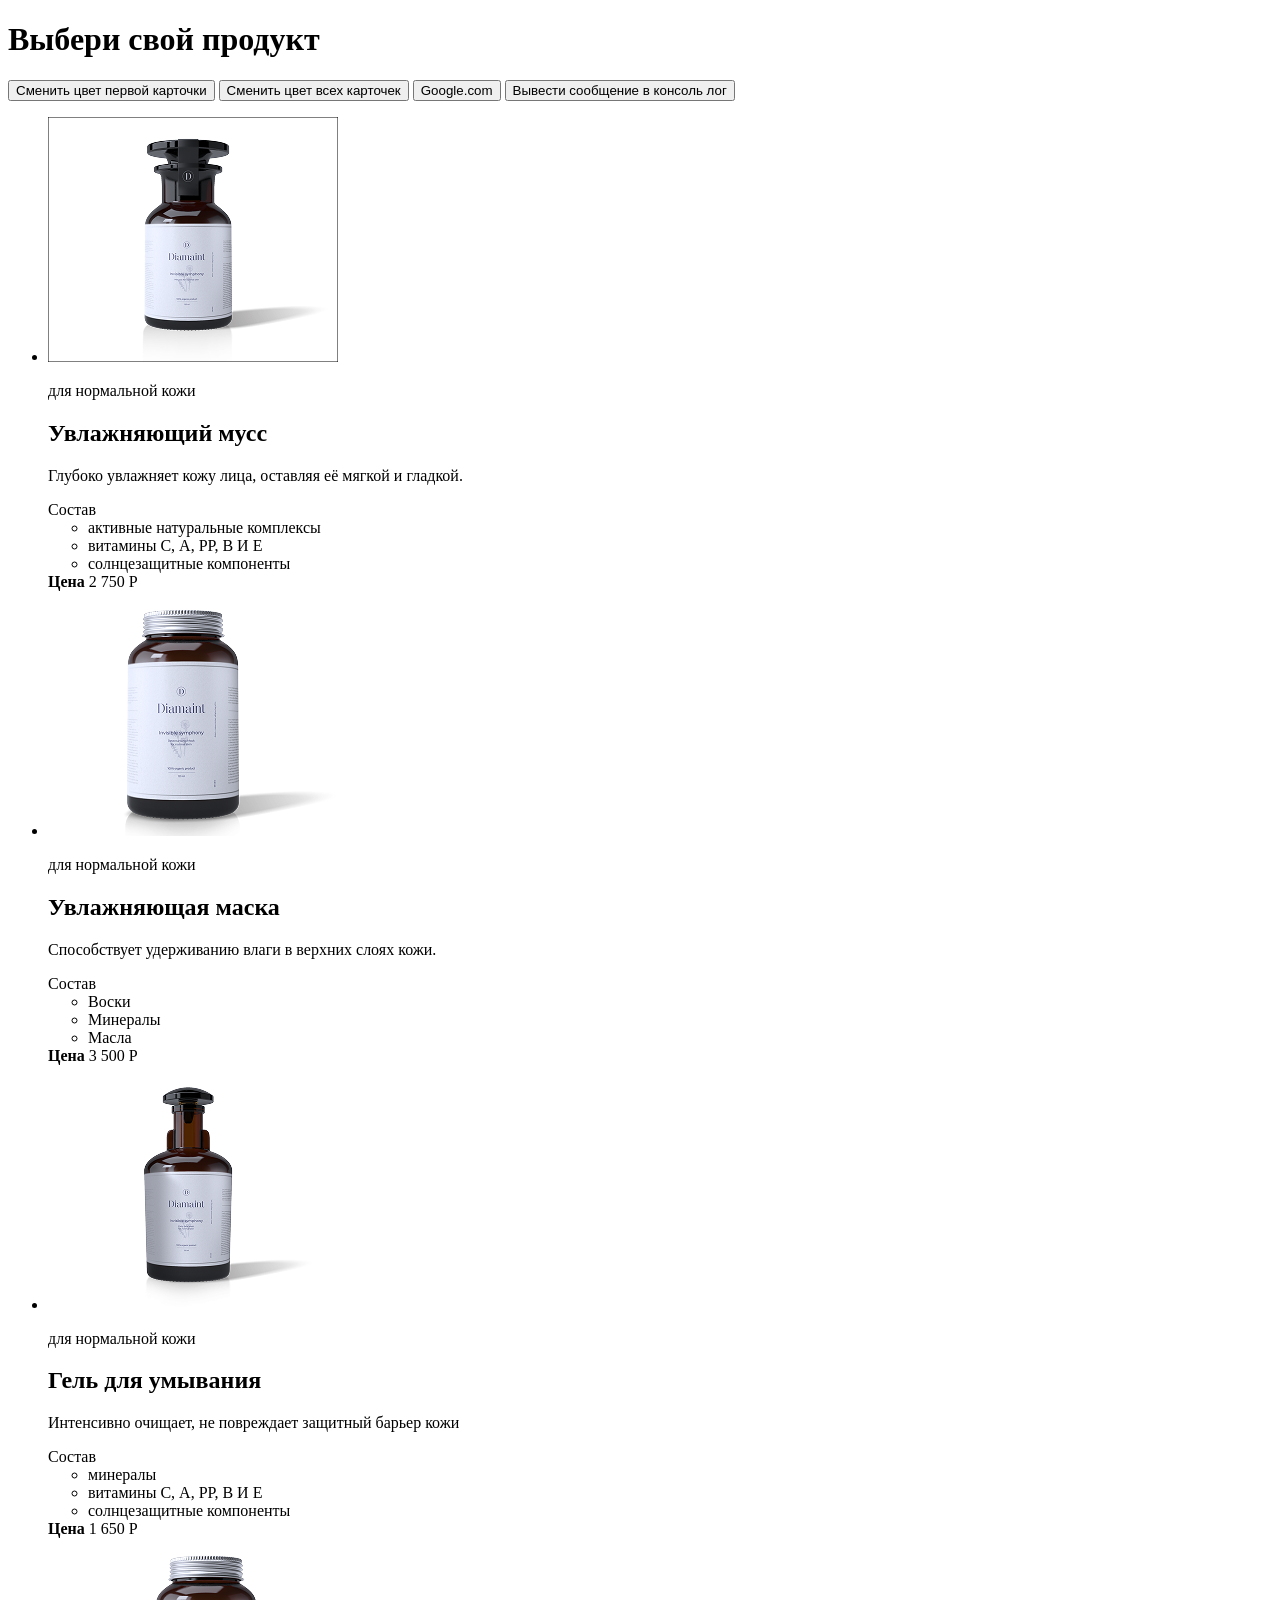
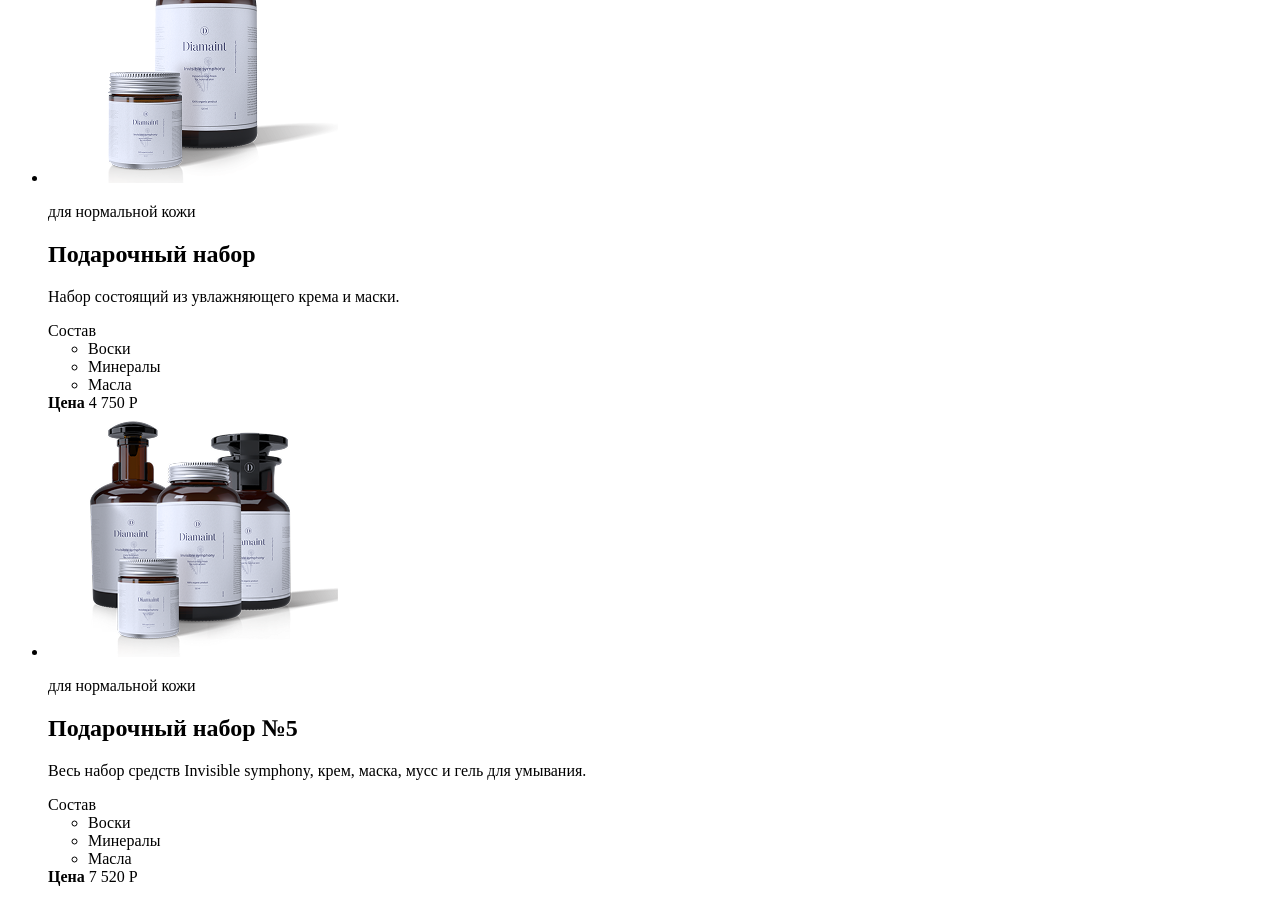
==== index.html @ cb5a1b40 "Merge pull request #9 from ilnurZ1/homework-5-BM-Yandex (Homework-№5): indentations and BEM" ====
<!DOCTYPE html>
<html lang="en">
<head>
  <meta charset="UTF-8">
  <meta name="viewport" content="width=device-width, initial-scale=1.0">
  <title>Document</title>
  <link rel="stylesheet" href="stylebm.css" />
</head>
<body>
  <main class="main">
    <div class="container">
      <h1 class="title">Выбери свой продукт</h1>

          <button id="change-color">Сменить цвет первой карточки</button>
          <button id="change-color-all">Сменить цвет всех карточек</button>
          <button id="open-google">Google.com</button>
          <button id="message-consoleLog">Вывести сообщение в консоль лог</button>
        <ul class="products clear-list">
          <li class="products__item card">
            <img src="assets/moisturizing-mousse.png" alt="Увлажняющий мусс" class="card__image">
            <p class="card__category">для нормальной кожи</p>
            <h2 class="card__name">Увлажняющий мусс</h2>
            <p class="card__description">Глубоко увлажняет кожу лица, оставляя её мягкой и гладкой.</p>
            <div class="card__compound compound">
              <span class="compound__name">Состав</span>
              <ul class="compound__list">
                <li>активные натуральные комплексы</li>
                <li>витамины С, А, РР, В И Е</li>
                <li>солнцезащитные компоненты</li>
              </ul>
            </div>
            <div class="card__price">
              <b>Цена</b>
              <span>2 750 Р</span>
            </div>
          </li>



          <li class="products__item card">
            <img src="assets/moisturizing-mask.png" alt="Увлажняющая маска" class="card__image">
            <p class="card__category">для нормальной кожи</p>
            <h2 class="card__name">Увлажняющая маска</h2>
            <p class="card__description">Способствует удерживанию влаги в верхних слоях кожи.</p>
            <div class="card__compound compound">
              <span class="compound__name">Состав</span>
              <ul class="compound__list">
                <li>Воски</li>
                <li>Минералы</li>
                <li>Масла</li>
              </ul>
            </div>
            <div class="card__price">
              <b>Цена</b>
              <span>3 500 Р</span>
            </div>
          </li>




          <li class="products__item card">
            <img src="assets/cleansing-gel.png" alt="Гель для умывания" class="card__image">
            <p class="card__category">для нормальной кожи</p>
            <h2 class="card__name">Гель для умывания</h2>
            <p class="card__description">Интенсивно очищает, не повреждает защитный барьер кожи</p>
            <div class="card__compound compound">
              <span class="compound__name">Состав</span>
              <ul class="compound__list">
                <li>минералы</li>
                <li>витамины С, А, РР, В И Е</li>
                <li>солнцезащитные компоненты</li>
              </ul>
            </div>
            <div class="card__price">
              <b>Цена</b>
              <span>1 650 Р</span>
            </div>
          </li>



          <li class="products__item card">
            <img src="assets/gift-set1.png" alt="Подарочный набор №1" class="card__image">
            <p class="card__category">для нормальной кожи</p>
            <h2 class="card__name">Подарочный набор</h2>
            <p class="card__description">Набор состоящий из увлажняющего крема и маски.</p>
            <div class="card__compound compound">
              <span class="compound__name">Состав</span>
              <ul class="compound__list">
                <li>Воски</li>
                <li>Минералы</li>
                <li>Масла</li>
              </ul>
            </div>
            <div class="card__price">
              <b>Цена</b>
              <span>4 750 Р</span>
            </div>
          </li>

          <li class="products__item card">
            <img src="assets/gift-set5.png" alt="Подарочный набор №5" class="card__image">
            <p class="card__category">для нормальной кожи</p>
            <h2 class="card__name">Подарочный набор №5</h2>
            <p class="card__description">Весь набор средств Invisible symphony, крем, маска, мусс и гель для
            умывания.</p>
            <div class="card__compound compound">
              <span class="compound__name">Состав</span>
              <ul class="compound__list">
                <li>Воски</li>
                <li>Минералы</li>
                <li>Масла</li>
              </ul>
            </div>
            <div class="card__price">
              <b>Цена</b>
              <span>7 520 Р</span>
            </div>
          </li>

      <script src="main.js"></script>
        </ul>

    </div>

  </main>

</body>
</html>
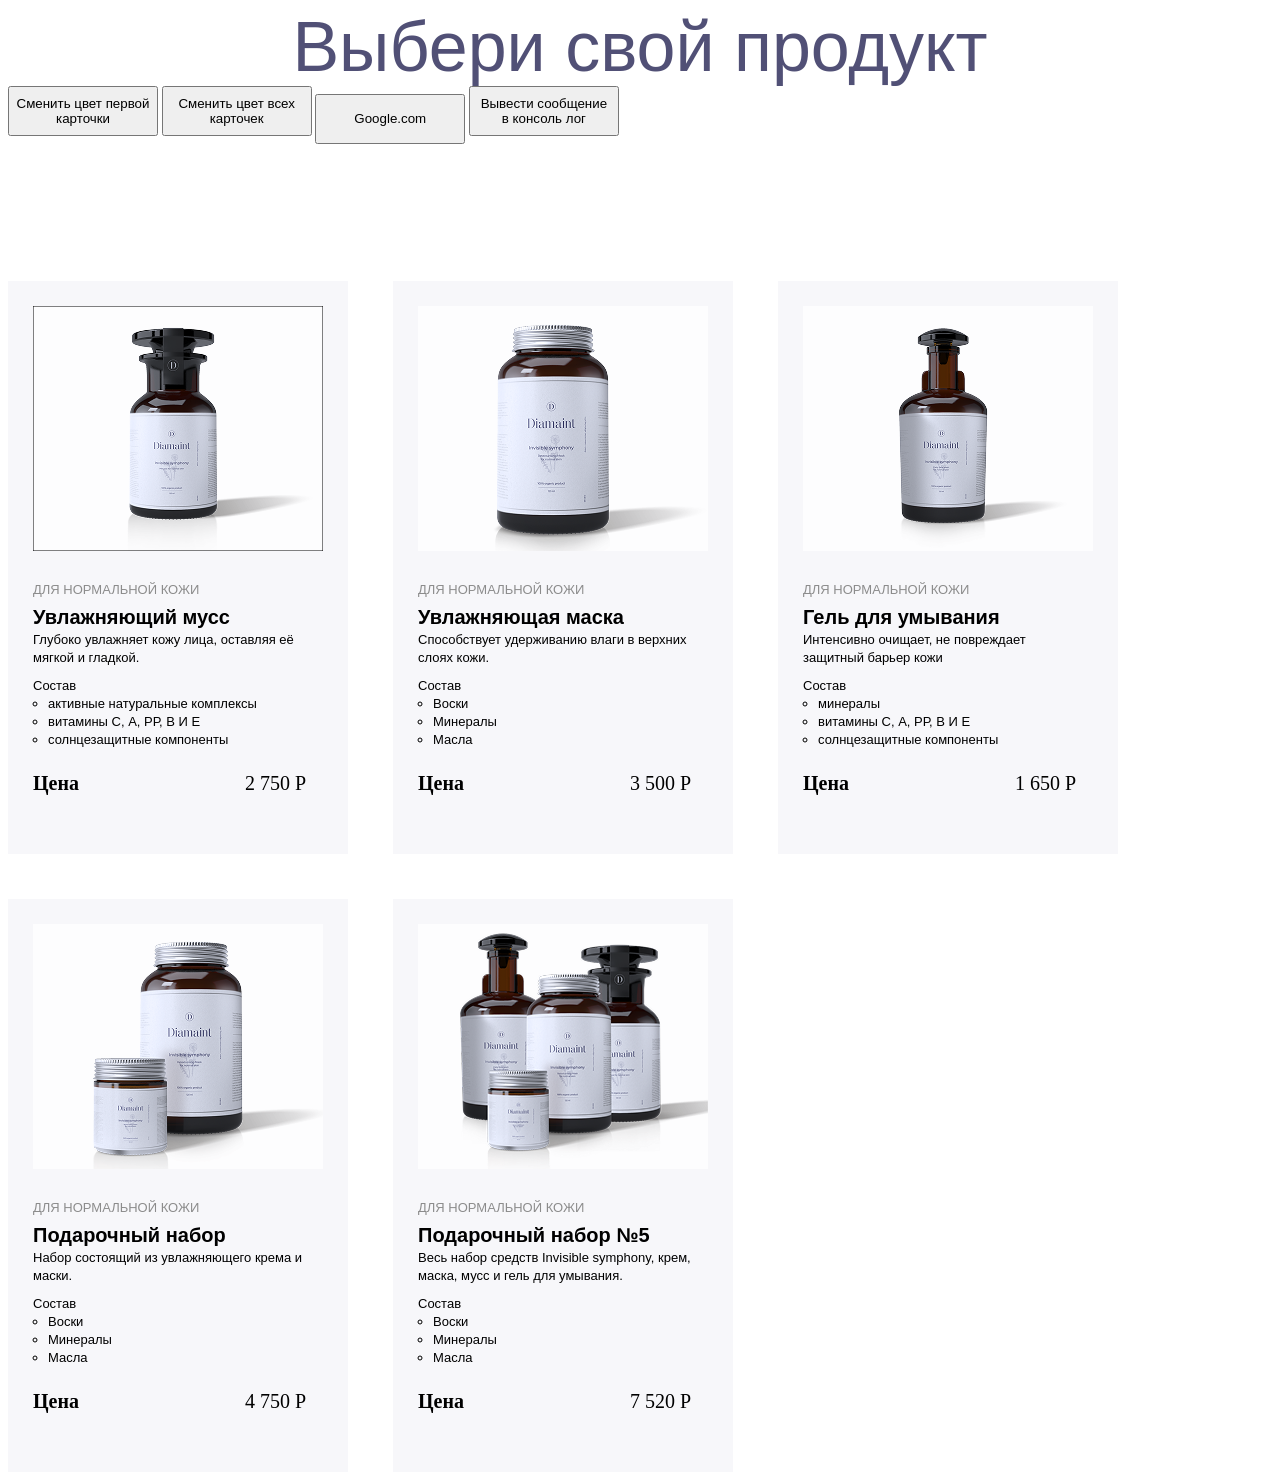
==== commit b4a6a3f8: "Merge dca690d615a5bebbc298992fe92c3b9b0ae84099 into cb5a1b4051ce9cbda6711518b24c0ad740641448" ====
--- a/index.html
+++ b/index.html
@@ -4,7 +4,7 @@
   <meta charset="UTF-8">
   <meta name="viewport" content="width=device-width, initial-scale=1.0">
   <title>Document</title>
-  <link rel="stylesheet" href="stylebm.css" />
+  <link rel="stylesheet" href="style.css" />
 </head>
 <body>
   <main class="main">
@@ -15,6 +15,7 @@
           <button id="change-color-all">Сменить цвет всех карточек</button>
           <button id="open-google">Google.com</button>
           <button id="message-consoleLog">Вывести сообщение в консоль лог</button>
+
         <ul class="products clear-list">
           <li class="products__item card">
             <img src="assets/moisturizing-mousse.png" alt="Увлажняющий мусс" class="card__image">
--- a/style.css
+++ b/style.css
@@ -0,0 +1,132 @@
+*,
+*::before,
+*::after {
+  box-sizing: border-box;
+}
+
+
+body {
+  font-size: 13px;
+  font-family: Arial, Helvetica, sans-serif;
+  line-height: 18px;
+}
+
+
+.title {
+    font-size: 70px;
+    font-weight: 400;
+    line-height: 78px;
+    margin: 0;
+    text-align: center;
+    color: #515076;
+}
+
+.clear-list {
+    padding: 0;
+    margin: 0;
+    list-style: none;
+    width: 340px;
+    height: 573px;
+    top: 408px;
+    left: 85px;
+}
+
+
+.card {
+    background-color: #F7F7FA;
+    padding: 25px;
+    width: 100%;
+}
+
+.card__image {
+  display: block;
+}
+
+.card__category {
+    display: block;
+    font-size: 13px;
+    line-height: 18px;
+    color: #8c8c8c;
+    text-transform: uppercase;
+    margin: 0;
+    padding-top: 30px;
+}
+
+
+.products {
+    display: flex;
+    flex-wrap: wrap;
+    gap: 45px;
+    width: 1135px;
+    height: 1229px;
+    padding-top: 137px;
+}
+
+.products__item {
+    width: 340px;
+    height: 573px;
+    justify-content: center;
+}
+
+.card__name{
+    font-weight: 700;
+    font-size: 20px;
+    line-height: 27px;
+    height: 27px;
+    top: 737px;
+    left: 110px;
+    margin: 0;
+    padding-top: 5px;
+}
+
+.card__description{
+    font-weight: 400;
+    font-size: 13px;
+    line-height: 18px;
+    width: 287px;
+    height: 36px;
+    top: 769px;
+    left: 110px;
+    padding-top: 5px;
+    margin: 0;
+  }
+
+.card__compound{
+height: 87px;
+padding-top: 15px;
+}
+
+.compound__name{
+    font-weight: 400;
+    font-size: 13px;
+    line-height: 18px;
+    width: 49px;
+    height: 18px;
+    top: 820px;
+    left: 110px;
+    padding-left: 0;
+    padding-top: 15px;
+}
+
+.compound__list{
+    padding-left: 15px;
+}
+
+.card__price{
+    width: 290px;
+    height: 24px;
+    top: 932px;
+    left: 110px;
+    padding-top: 25px;
+    font-family: bold;
+    font-size: 20px;
+}
+
+span{
+  padding-left: 161px;
+}
+
+button{
+    width: 150px;
+    height: 50px;
+}
